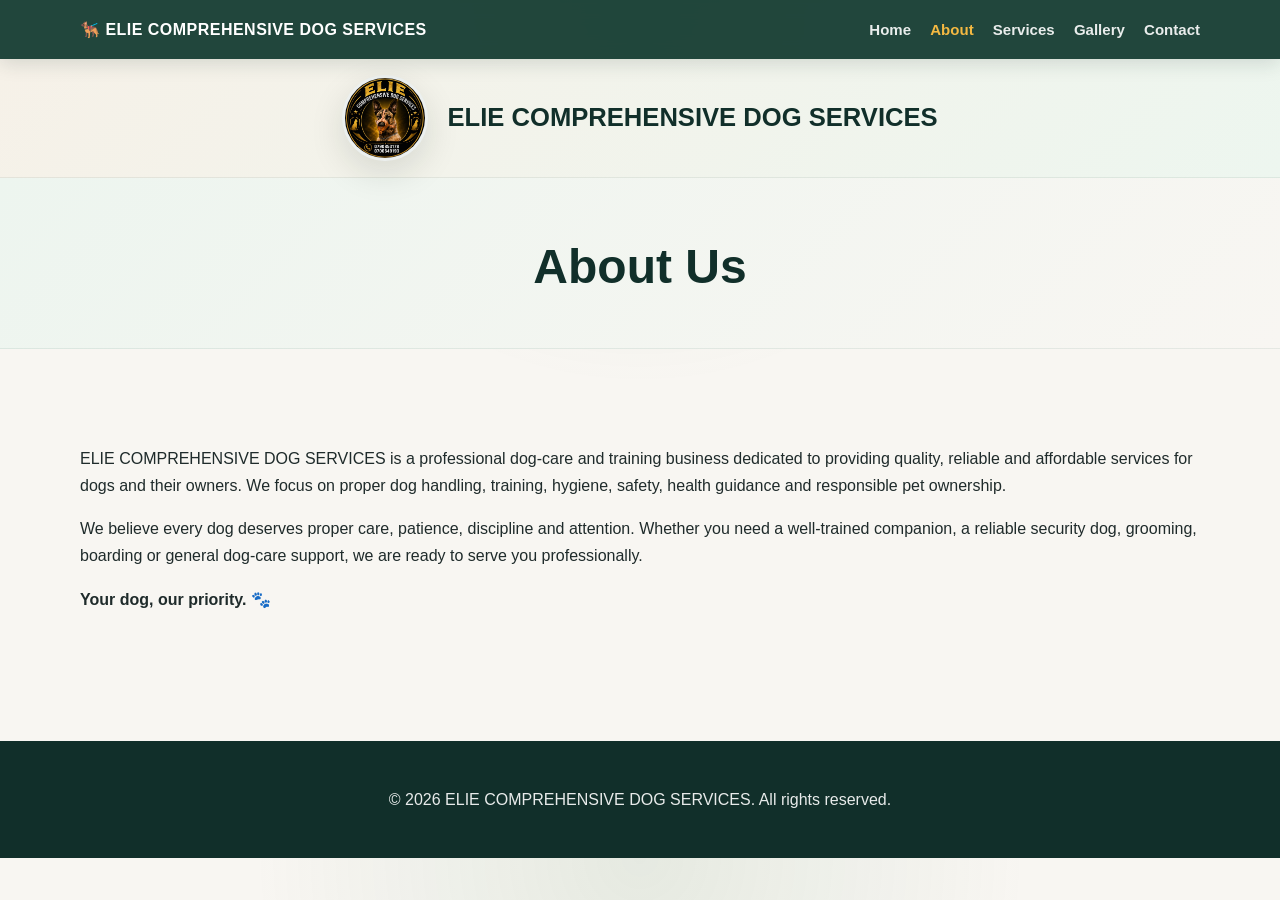
==== about.html @ 972e8dc1 "Add files via upload" ====
<!DOCTYPE html>
<html lang="en">
<head>
    <meta charset="UTF-8">
    <meta name="viewport" content="width=device-width, initial-scale=1.0">
    <title>About Us | ELIE Dog Services</title>
    <link rel="stylesheet" href="styles.css">
</head>
<body>
    <nav class="navbar">
        <div class="container">
            <div class="logo">🐕‍🦺 ELIE COMPREHENSIVE DOG SERVICES</div>
            <ul class="nav-links">
                <li><a href="index.html">Home</a></li>
                <li><a href="about.html" class="active">About</a></li>
                <li><a href="services.html">Services</a></li>
                <li><a href="gallery.html">Gallery</a></li>
                <li><a href="contact.html">Contact</a></li>
            </ul>
        </div>
    </nav>

    <section class="brand-strip">
        <div class="container brand-wrap">
            <div class="brand-logo-wrap">
                <img src="images/dog12.jpeg" alt="ELIE logo" class="brand-logo">
            </div>
            <div class="brand-text">
                <h2>ELIE COMPREHENSIVE DOG SERVICES</h2>
            </div>
        </div>
    </section>

    <section class="page-banner">
        <div class="container">
            <h1>About Us</h1>
        </div>
    </section>

    <section class="section">
        <div class="container">
            <div class="contact-box">
                <p class="about-text">
                    ELIE COMPREHENSIVE DOG SERVICES is a professional dog-care and training business dedicated to providing quality, reliable and affordable services for dogs and their owners. We focus on proper dog handling, training, hygiene, safety, health guidance and responsible pet ownership.
                </p>
                <p class="about-text" style="margin-top: 1rem;">
                    We believe every dog deserves proper care, patience, discipline and attention. Whether you need a well-trained companion, a reliable security dog, grooming, boarding or general dog-care support, we are ready to serve you professionally.
                </p>
                <p class="about-text" style="margin-top: 1rem;">
                    <strong>Your dog, our priority. 🐾</strong>
                </p>
            </div>
        </div>
    </section>

    <footer>
        <div class="container">
            <p>&copy; 2026 ELIE COMPREHENSIVE DOG SERVICES. All rights reserved.</p>
        </div>
    </footer>
</body>
</html>
---- styles.css ----
:root {
    --forest: #183f35;
    --forest-deep: #112f2a;
    --green: #5e8f67;
    --green-soft: #eaf4eb;
    --gold: #f4b942;
    --ivory: #f8f6f2;
    --white: #ffffff;
    --text: #1f2b2b;
    --muted: #5d6767;
    --border: rgba(17, 47, 42, 0.08);
    --shadow: 0 12px 35px rgba(16, 31, 28, 0.12);
}

* { box-sizing: border-box; }

html { scroll-behavior: smooth; }

body {
    margin: 0;
    font-family: Arial, Helvetica, sans-serif;
    line-height: 1.7;
    color: var(--text);
    background: radial-gradient(circle at top, rgba(94,143,103,0.12), transparent 36%), var(--ivory);
}

img { max-width: 100%; display: block; }

a { text-decoration: none; }

.container {
    width: min(1120px, 90%);
    margin: 0 auto;
}

.navbar {
    position: sticky;
    top: 0;
    z-index: 20;
    background: rgba(24, 63, 53, 0.96);
    backdrop-filter: blur(10px);
    box-shadow: 0 4px 20px rgba(17, 47, 42, 0.15);
}

.navbar .container {
    display: flex;
    align-items: center;
    justify-content: space-between;
    gap: 1rem;
    padding: 1rem 0;
}

.logo {
    color: var(--white);
    font-weight: 700;
    letter-spacing: 0.03em;
    font-size: 1rem;
}

.nav-links {
    list-style: none;
    display: flex;
    align-items: center;
    gap: 1.2rem;
    margin: 0;
    padding: 0;
    flex-wrap: wrap;
}

.nav-links a {
    color: rgba(255,255,255,0.9);
    font-size: 0.94rem;
    font-weight: 600;
}

.nav-links a:hover,
.nav-links a.active {
    color: var(--gold);
}

.brand-strip {
    background: linear-gradient(135deg, #f6f1e8, #edf6ef);
    border-bottom: 1px solid rgba(24,63,53,0.08);
}

.brand-wrap {
    display: flex;
    align-items: center;
    justify-content: center;
    gap: 1.2rem;
    padding: 1rem 0;
}

.brand-logo-wrap {
    width: 86px;
    height: 86px;
    border-radius: 50%;
    overflow: hidden;
    background: var(--white);
    box-shadow: var(--shadow);
    border: 3px solid rgba(24,63,53,0.08);
}

.brand-logo {
    width: 100%;
    height: 100%;
    object-fit: cover;
}

.brand-text h2 {
    margin: 0;
    color: var(--forest-deep);
    font-size: clamp(1.2rem, 2vw, 2.1rem);
}

.hero {
    background:
        linear-gradient(135deg, rgba(24,63,53,0.88), rgba(94,143,103,0.75)),
        url("images/dog10.jpeg") center/cover no-repeat;
    color: var(--white);
    padding: 7rem 0;
}

.hero-inner {
    display: grid;
    grid-template-columns: 1.2fr 0.8fr;
    align-items: center;
    gap: 2rem;
}

.eyebrow,
.section-tag {
    margin: 0 0 0.8rem;
    font-size: 0.76rem;
    text-transform: uppercase;
    letter-spacing: 0.14em;
    font-weight: 700;
    color: var(--gold);
}

.hero-copy h1 {
    margin: 0;
    font-size: clamp(2.5rem, 4vw, 4.2rem);
    line-height: 1.08;
    max-width: 620px;
}

.hero-text {
    max-width: 620px;
    margin: 1rem 0 0;
    color: rgba(255,255,255,0.9);
    font-size: 1.14rem;
}

.hero-actions {
    display: flex;
    gap: 1rem;
    flex-wrap: wrap;
    margin-top: 1.8rem;
}

.cta-button,
.secondary-button {
    display: inline-block;
    border-radius: 999px;
    font-weight: 700;
    transition: transform 0.2s ease, box-shadow 0.2s ease;
}

.cta-button {
    background: linear-gradient(135deg, var(--gold), #f0d070);
    color: #1a1a1a;
    padding: 0.95rem 1.7rem;
    box-shadow: 0 10px 20px rgba(244,185,66,0.35);
}

.secondary-button {
    background: rgba(255,255,255,0.12);
    color: var(--white);
    padding: 0.95rem 1.7rem;
    border: 1px solid rgba(255,255,255,0.25);
}

.cta-button:hover,
.secondary-button:hover {
    transform: translateY(-2px);
}

.hero-stats {
    display: flex;
    gap: 2rem;
    margin-top: 2rem;
    flex-wrap: wrap;
}

.hero-stats div {
    min-width: 110px;
}

.hero-stats strong {
    display: block;
    color: var(--white);
    font-size: 1.5rem;
}

.hero-stats span {
    color: rgba(255,255,255,0.8);
    font-size: 0.84rem;
}

.hero-visual {
    display: flex;
    justify-content: center;
}

.hero-image-card {
    background: rgba(255,255,255,0.08);
    border: 1px solid rgba(255,255,255,0.18);
    box-shadow: 0 20px 35px rgba(0,0,0,0.18);
    border-radius: 30px;
    padding: 0.8rem;
    max-width: 430px;
}

.hero-image-card img {
    width: 100%;
    height: 520px;
    object-fit: cover;
    border-radius: 22px;
}

.section {
    padding: 5rem 0;
}

.section h2 {
    margin: 0 0 2rem;
    text-align: center;
    color: var(--forest-deep);
    font-size: clamp(2rem, 3vw, 2.8rem);
}

.center {
    text-align: center;
}

.feature-band {
    padding-top: 3.5rem;
    padding-bottom: 2rem;
}

.feature-grid {
    display: grid;
    grid-template-columns: repeat(auto-fit, minmax(220px, 1fr));
    gap: 1.4rem;
}

.feature-card {
    background: var(--white);
    border: 1px solid var(--border);
    box-shadow: var(--shadow);
    border-radius: 20px;
    padding: 2rem 1.4rem;
    text-align: center;
}

.feature-card .icon {
    display: inline-flex;
    width: 72px;
    height: 72px;
    border-radius: 50%;
    align-items: center;
    justify-content: center;
    background: linear-gradient(135deg, var(--green-soft), #eef8f0);
    font-size: 2.2rem;
    margin-bottom: 0.8rem;
}

.feature-card h3 {
    margin: 0 0 0.5rem;
    color: var(--forest-deep);
}

.feature-card p {
    margin: 0;
    color: var(--muted);
    font-size: 0.96rem;
}

.about-wrap {
    display: grid;
    grid-template-columns: 0.9fr 1.1fr;
    gap: 2rem;
    align-items: center;
}

.about-image img {
    width: 100%;
    height: 480px;
    object-fit: cover;
    border-radius: 24px;
    box-shadow: var(--shadow);
}

.about-copy p {
    color: var(--muted);
    font-size: 1.05rem;
}

.services-grid {
    display: grid;
    grid-template-columns: repeat(auto-fit, minmax(220px, 1fr));
    gap: 1.35rem;
}

.service-card {
    background: rgba(255,255,255,0.9);
    border: 1px solid var(--border);
    border-radius: 18px;
    padding: 2rem 1.2rem;
    text-align: center;
    box-shadow: var(--shadow);
    transition: transform 0.25s ease, box-shadow 0.25s ease;
}

.service-card:hover {
    transform: translateY(-6px);
    box-shadow: 0 20px 40px rgba(17, 47, 42, 0.12);
}

.service-card .icon {
    display: inline-flex;
    width: 72px;
    height: 72px;
    border-radius: 50%;
    align-items: center;
    justify-content: center;
    background: linear-gradient(135deg, var(--green-soft), #eef8f0);
    font-size: 2.2rem;
    margin-bottom: 0.8rem;
}

.service-card h3 {
    margin: 0;
    color: var(--forest-deep);
    font-size: 1.08rem;
}

.gallery-subtitle {
    text-align: center;
    color: var(--muted);
    margin: -0.5rem 0 2rem;
}

.gallery-grid {
    display: grid;
    grid-template-columns: repeat(auto-fit, minmax(230px, 1fr));
    gap: 1.3rem;
}

.gallery-item {
    position: relative;
    height: 260px;
    overflow: hidden;
    border-radius: 18px;
    background: var(--white);
    border: 1px solid var(--border);
    box-shadow: var(--shadow);
}

.gallery-item img {
    width: 100%;
    height: 100%;
    object-fit: cover;
    transition: transform 0.35s ease;
}

.gallery-item:hover img {
    transform: scale(1.06);
}

.gallery-overlay {
    position: absolute;
    inset: 0;
    background: linear-gradient(180deg, rgba(17,47,42,0.1), rgba(17,47,42,0.72));
    display: flex;
    align-items: flex-end;
    justify-content: center;
    padding: 1rem;
    opacity: 0;
    transition: opacity 0.3s ease;
}

.gallery-item:hover .gallery-overlay {
    opacity: 1;
}

.gallery-overlay p {
    margin: 0;
    color: var(--white);
    text-align: center;
    font-weight: 700;
}

.cta-banner {
    padding-top: 0;
}

.cta-box {
    background: linear-gradient(135deg, #183f35, #5e8f67);
    border-radius: 24px;
    padding: 2rem 2.5rem;
    color: var(--white);
    display: flex;
    align-items: center;
    justify-content: space-between;
    gap: 1rem;
    box-shadow: var(--shadow);
}

.cta-box h2 {
    margin: 0;
    text-align: left;
    color: var(--white);
    font-size: clamp(1.5rem, 3vw, 2.2rem);
}

.contact-info {
    text-align: center;
    font-size: 1.05rem;
    color: var(--text);
    margin-bottom: 1.6rem;
}

.contact-info p {
    margin: 0.7rem 0;
}

footer {
    background: var(--forest-deep);
    color: rgba(255,255,255,0.9);
    text-align: center;
    padding: 1.8rem 0;
    margin-top: 2rem;
}

.page-banner {
    background: linear-gradient(135deg, #edf5ef, #f8f6f2);
    border-bottom: 1px solid rgba(24, 63, 53, 0.08);
    padding: 3rem 0 2.5rem;
    text-align: center;
}

.page-banner h1 {
    margin: 0;
    color: var(--forest-deep);
    font-size: clamp(2rem, 4vw, 3rem);
}

.page-banner p {
    margin: 0.7rem auto 0;
    max-width: 700px;
    color: var(--muted);
    font-size: 1.05rem;
}

.gallery-page-section {
    padding-top: 3rem;
}

.gallery-layout {
    display: grid;
    grid-template-columns: repeat(auto-fit, minmax(280px, 1fr));
    gap: 1.5rem;
}

.gallery-card {
    background: var(--white);
    border-radius: 18px;
    overflow: hidden;
    border: 1px solid var(--border);
    box-shadow: var(--shadow);
}

.gallery-card.featured {
    grid-column: span 2;
}

.gallery-slideshow {
    position: relative;
    height: 330px;
    overflow: hidden;
    background: #eef1ee;
}

.slides {
    display: flex;
    width: 400%;
    height: 100%;
    animation: gallerySlide 16s infinite;
}

.slide {
    position: relative;
    width: 25%;
    height: 100%;
    flex-shrink: 0;
}

.slide img {
    width: 100%;
    height: 100%;
    object-fit: cover;
    display: block;
}

.slide-label {
    position: absolute;
    left: 0;
    right: 0;
    bottom: 0;
    background: rgba(17, 47, 42, 0.72);
    color: var(--white);
    text-align: center;
    padding: 0.75rem 0.6rem;
    font-size: 0.8rem;
    font-weight: 700;
    letter-spacing: 0.02em;
}

.gallery-caption {
    text-align: center;
    font-weight: 700;
    color: var(--forest-deep);
    background: #f6f8f5;
    padding: 0.95rem 1rem;
    border-top: 1px solid rgba(17, 47, 42, 0.06);
}

@keyframes gallerySlide {
    0%, 20% { transform: translateX(0); }
    25%, 45% { transform: translateX(-25%); }
    50%, 70% { transform: translateX(-50%); }
    75%, 100% { transform: translateX(-75%); }
}

@media (max-width: 768px) {
    .navbar .container {
        flex-direction: column;
        align-items: flex-start;
    }

    .brand-wrap {
        flex-direction: column;
        text-align: center;
    }

    .brand-text {
        text-align: center;
    }

    .hero {
        padding: 5rem 0;
    }

    .hero-inner,
    .about-wrap {
        grid-template-columns: 1fr;
    }

    .cta-box {
        flex-direction: column;
        align-items: flex-start;
    }

    .cta-box h2 {
        text-align: left;
    }
}

.booking-shell {
    display: grid;
    grid-template-columns: 0.9fr 1.1fr;
    gap: 2rem;
    align-items: stretch;
}

.booking-info,
.booking-card {
    background: rgba(255, 255, 255, 0.92);
    border: 1px solid var(--border);
    border-radius: 22px;
    box-shadow: var(--shadow);
}

.booking-info {
    padding: 2.2rem;
    display: flex;
    flex-direction: column;
    justify-content: center;
    background: linear-gradient(135deg, #f3f8f3, #ffffff);
}

.booking-info h2 {
    margin: 0 0 1rem;
    text-align: left;
    color: var(--forest-deep);
    font-size: clamp(1.8rem, 3vw, 2.5rem);
}

.booking-info p {
    color: var(--muted);
    margin: 0 0 1rem;
}

.booking-points {
    list-style: none;
    margin: 0;
    padding: 0;
    display: grid;
    gap: 0.8rem;
    color: var(--forest-deep);
    font-weight: 600;
}

.booking-card {
    padding: 2rem;
}

.booking-form {
    display: grid;
    gap: 1rem;
}

.field-row {
    display: grid;
    grid-template-columns: repeat(2, minmax(0, 1fr));
    gap: 1rem;
}

.form-group {
    display: grid;
    gap: 0.45rem;
}

.full-width {
    grid-column: 1 / -1;
}

label {
    font-size: 0.88rem;
    font-weight: 700;
    color: var(--forest-deep);
}

.input-control,
.select-control,
.textarea-control {
    width: 100%;
    border: 1px solid rgba(24, 63, 53, 0.14);
    border-radius: 12px;
    background: #fff;
    color: var(--text);
    padding: 0.9rem 1rem;
    font: inherit;
    transition: border-color 0.2s ease, box-shadow 0.2s ease;
}

.input-control:focus,
.select-control:focus,
.textarea-control:focus {
    outline: none;
    border-color: rgba(24, 63, 53, 0.5);
    box-shadow: 0 0 0 4px rgba(94, 143, 103, 0.12);
}

.textarea-control {
    resize: vertical;
    min-height: 130px;
}

.form-actions {
    margin-top: 0.5rem;
}

.booking-button {
    border: none;
    border-radius: 12px;
    background: linear-gradient(135deg, var(--forest), var(--green));
    color: var(--white);
    font: inherit;
    font-weight: 700;
    padding: 1rem 1.4rem;
    cursor: pointer;
    width: 100%;
    transition: opacity 0.2s ease, transform 0.2s ease;
}

.booking-button:hover {
    opacity: 0.96;
    transform: translateY(-1px);
}

@media (max-width: 768px) {
    .booking-shell {
        grid-template-columns: 1fr;
    }

    .field-row {
        grid-template-columns: 1fr;
    }
}

/* Responsive layout */
@media (max-width: 980px) {
    .hero-inner,
    .about-wrap,
    .booking-shell {
        grid-template-columns: 1fr;
    }

    .hero-image-card img {
        height: 420px;
    }

    .cta-box {
        flex-direction: column;
        align-items: flex-start;
    }
}

@media (max-width: 760px) {
    .navbar .container {
        flex-direction: column;
        align-items: flex-start;
    }

    .nav-links {
        width: 100%;
        gap: 0.75rem 1rem;
    }

    .brand-wrap {
        flex-direction: column;
        text-align: center;
    }

    .brand-text {
        text-align: center;
    }

    .hero {
        padding: 5rem 0;
    }

    .hero-copy h1 {
        font-size: clamp(2.2rem, 9vw, 3.4rem);
    }

    .hero-actions {
        flex-direction: column;
        align-items: stretch;
    }

    .cta-button,
    .secondary-button {
        width: 100%;
        text-align: center;
    }

    .feature-grid,
    .services-grid,
    .gallery-grid {
        grid-template-columns: 1fr;
    }

    .gallery-item {
        height: 240px;
    }

    .cta-box {
        padding: 1.5rem;
    }
}

.service-hero {
    display: grid;
    grid-template-columns: 1.2fr 0.8fr;
    gap: 2rem;
    align-items: center;
    margin-bottom: 2rem;
}

.service-hero-copy h2 {
    margin: 0 0 1rem;
    text-align: left;
    color: var(--forest-deep);
    font-size: clamp(2rem, 3vw, 2.8rem);
}

.service-hero-copy p {
    color: var(--muted);
    font-size: 1.06rem;
}

.service-hero-card {
    background: linear-gradient(135deg, #f4f9f4, #ffffff);
    border: 1px solid var(--border);
    border-radius: 22px;
    padding: 2rem;
    box-shadow: var(--shadow);
}

.service-hero-card h3 {
    margin: 0 0 1rem;
    color: var(--forest-deep);
}

.service-hero-card ul {
    margin: 0;
    padding-left: 1.2rem;
    color: var(--forest-deep);
    line-height: 2;
    font-weight: 600;
}

.services-grid-large {
    grid-template-columns: repeat(auto-fit, minmax(250px, 1fr));
}

.service-card {
    min-height: 250px;
    display: flex;
    flex-direction: column;
    justify-content: center;
}

.service-card p {
    margin: 0.8rem 0 0;
    color: var(--muted);
    font-size: 0.96rem;
}

.service-process {
    background: linear-gradient(180deg, rgba(255,255,255,0.2), rgba(223, 238, 224, 0.4));
}

.process-grid {
    display: grid;
    grid-template-columns: repeat(auto-fit, minmax(220px, 1fr));
    gap: 1.4rem;
}

.process-step {
    background: rgba(255,255,255,0.9);
    border: 1px solid var(--border);
    border-radius: 18px;
    box-shadow: var(--shadow);
    padding: 1.8rem 1.4rem;
    text-align: center;
}

.process-step span {
    display: inline-flex;
    width: 50px;
    height: 50px;
    border-radius: 50%;
    align-items: center;
    justify-content: center;
    background: linear-gradient(135deg, var(--green-soft), #eef8f0);
    color: var(--forest-deep);
    font-weight: 800;
    margin-bottom: 0.8rem;
}

.process-step h3 {
    margin: 0 0 0.5rem;
    color: var(--forest-deep);
}

.process-step p {
    margin: 0;
    color: var(--muted);
}

@media (max-width: 760px) {
    .service-hero {
        grid-template-columns: 1fr;
    }
}
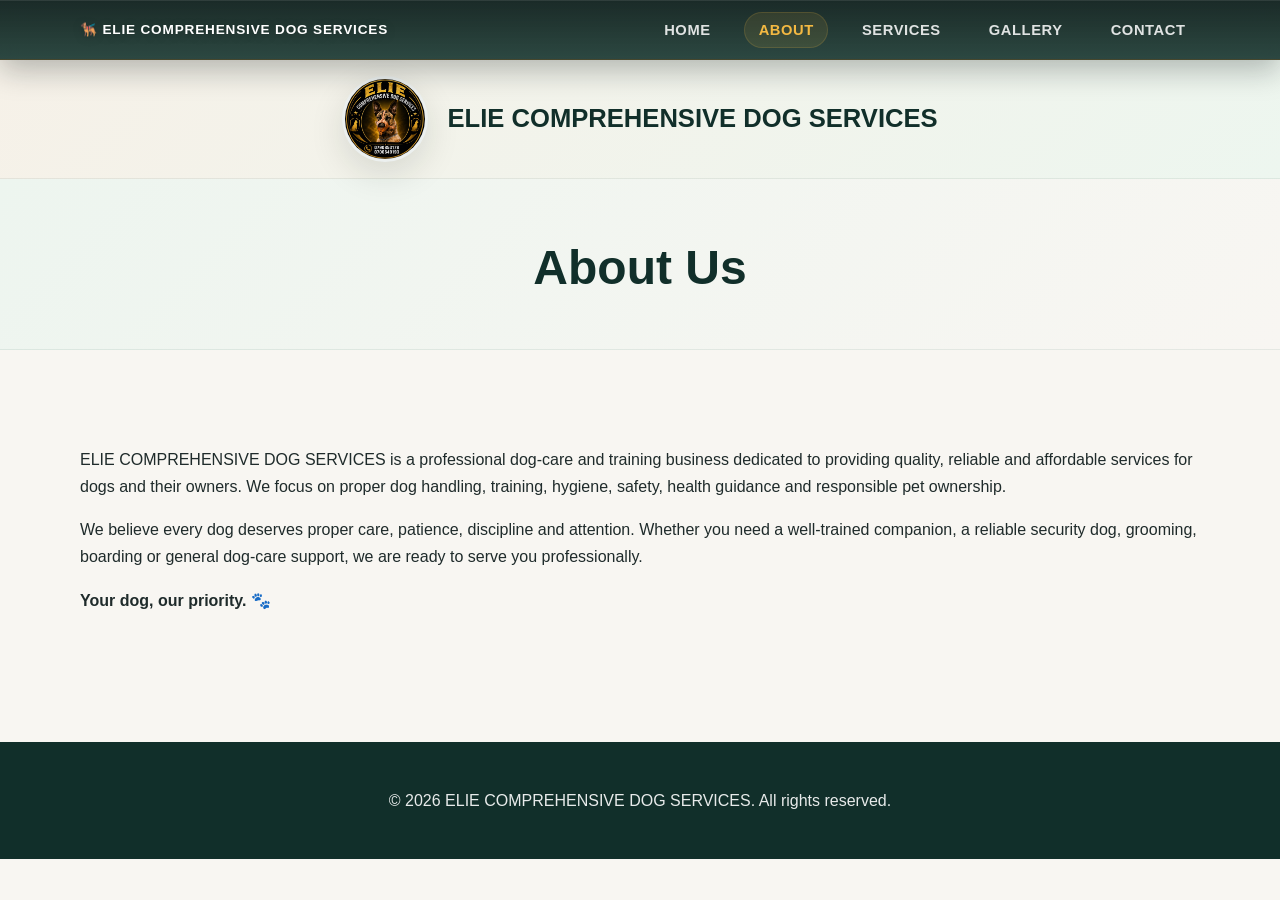
==== commit 77207b2f: "Add files via upload" ====
--- a/about.html
+++ b/about.html
@@ -6,7 +6,7 @@
     <title>About Us | ELIE Dog Services</title>
     <link rel="stylesheet" href="styles.css">
 </head>
-<body>
+<body class="page-bg">
     <nav class="navbar">
         <div class="container">
             <div class="logo">🐕‍🦺 ELIE COMPREHENSIVE DOG SERVICES</div>
@@ -17,6 +17,16 @@
                 <li><a href="gallery.html">Gallery</a></li>
                 <li><a href="contact.html">Contact</a></li>
             </ul>
+            <div class="nav-select-wrap">
+                <select class="mobile-nav-select" aria-label="Main navigation" onchange="if (this.value) window.location.href = this.value;">
+                    <option value="">Menu</option>
+                    <option value="index.html">Home</option>
+                    <option value="about.html" selected>About</option>
+                    <option value="services.html">Services</option>
+                    <option value="gallery.html">Gallery</option>
+                    <option value="contact.html">Contact</option>
+                </select>
+            </div>
         </div>
     </nav>
 
--- a/styles.css
+++ b/styles.css
@@ -24,6 +24,10 @@
     background: radial-gradient(circle at top, rgba(94,143,103,0.12), transparent 36%), var(--ivory);
 }
 
+body.page-bg {
+    background: var(--ivory);
+}
+
 img { max-width: 100%; display: block; }
 
 a { text-decoration: none; }
@@ -37,9 +41,10 @@
     position: sticky;
     top: 0;
     z-index: 20;
-    background: rgba(24, 63, 53, 0.96);
-    backdrop-filter: blur(10px);
-    box-shadow: 0 4px 20px rgba(17, 47, 42, 0.15);
+    background: linear-gradient(180deg, rgba(12, 29, 26, 0.94), rgba(21, 52, 46, 0.9));
+    backdrop-filter: blur(12px);
+    box-shadow: 0 10px 30px rgba(9, 23, 20, 0.28), inset 0 1px 0 rgba(255,255,255,0.09);
+    border-bottom: 1px solid rgba(244, 185, 66, 0.2);
 }
 
 .navbar .container {
@@ -52,9 +57,11 @@
 
 .logo {
     color: var(--white);
-    font-weight: 700;
-    letter-spacing: 0.03em;
-    font-size: 1rem;
+    font-weight: 800;
+    letter-spacing: 0.06em;
+    font-size: 0.85rem;
+    text-transform: uppercase;
+    text-shadow: 0 2px 10px rgba(0, 0, 0, 0.25);
 }
 
 .nav-links {
@@ -67,15 +74,52 @@
     flex-wrap: wrap;
 }
 
+.nav-select-wrap {
+    display: none;
+    width: 100%;
+    margin-top: 0.8rem;
+}
+
+.mobile-nav-select {
+    width: 100%;
+    appearance: none;
+    border: 1px solid rgba(244, 185, 66, 0.35);
+    border-radius: 12px;
+    background: rgba(12, 29, 26, 0.82);
+    color: var(--white);
+    font: inherit;
+    font-weight: 700;
+    padding: 0.9rem 1rem;
+    outline: none;
+    letter-spacing: 0.04em;
+    text-transform: uppercase;
+    box-shadow: 0 10px 24px rgba(0, 0, 0, 0.18);
+    background-image: linear-gradient(45deg, transparent 50%, var(--gold) 50%), linear-gradient(135deg, var(--gold) 50%, transparent 50%);
+    background-position: calc(100% - 18px) calc(50% - 2px), calc(100% - 12px) calc(50% - 2px);
+    background-size: 6px 6px, 6px 6px;
+    background-repeat: no-repeat;
+}
+
+.mobile-nav-select option {
+    color: var(--text);
+}
+
 .nav-links a {
-    color: rgba(255,255,255,0.9);
-    font-size: 0.94rem;
-    font-weight: 600;
+    color: rgba(255,255,255,0.86);
+    font-size: 0.92rem;
+    font-weight: 700;
+    padding: 0.6rem 0.9rem;
+    border-radius: 999px;
+    letter-spacing: 0.04em;
+    text-transform: uppercase;
+    transition: all 0.25s ease;
 }
 
 .nav-links a:hover,
 .nav-links a.active {
     color: var(--gold);
+    background: rgba(244, 185, 66, 0.1);
+    box-shadow: inset 0 0 0 1px rgba(244, 185, 66, 0.15);
 }
 
 .brand-strip {
@@ -436,6 +480,76 @@
     margin: 0.7rem 0;
 }
 
+.pricing-card {
+    max-width: 430px;
+    margin: 1.5rem auto 0;
+    background: linear-gradient(135deg, rgba(24, 63, 53, 0.96), rgba(94, 143, 103, 0.92));
+    border: 1px solid rgba(255, 255, 255, 0.12);
+    border-radius: 20px;
+    box-shadow: 0 20px 40px rgba(16, 31, 28, 0.18);
+    padding: 1.1rem;
+    text-align: left;
+}
+
+.pricing-header {
+    display: flex;
+    align-items: center;
+    justify-content: space-between;
+    gap: 0.75rem;
+    margin-bottom: 1rem;
+    padding-bottom: 0.8rem;
+    border-bottom: 1px solid rgba(255, 255, 255, 0.16);
+}
+
+.pricing-badge {
+    display: inline-flex;
+    align-items: center;
+    justify-content: center;
+    padding: 0.38rem 0.7rem;
+    border-radius: 999px;
+    background: rgba(244, 185, 66, 0.18);
+    border: 1px solid rgba(244, 185, 66, 0.35);
+    color: #f8d981;
+    font-size: 0.7rem;
+    font-weight: 700;
+    letter-spacing: 0.1em;
+    text-transform: uppercase;
+}
+
+.pricing-header h3 {
+    margin: 0;
+    color: var(--white);
+    font-size: 1.2rem;
+    font-weight: 700;
+}
+
+.pricing-list {
+    display: grid;
+    gap: 0.7rem;
+}
+
+.pricing-item {
+    display: flex;
+    align-items: center;
+    justify-content: space-between;
+    gap: 1rem;
+    background: rgba(255, 255, 255, 0.08);
+    border: 1px solid rgba(255, 255, 255, 0.08);
+    border-radius: 12px;
+    padding: 0.9rem 0.95rem;
+}
+
+.pricing-item span {
+    color: rgba(255, 255, 255, 0.9);
+    font-weight: 600;
+}
+
+.pricing-item strong {
+    color: var(--white);
+    font-size: 1.04rem;
+    letter-spacing: 0.02em;
+}
+
 footer {
     background: var(--forest-deep);
     color: rgba(255,255,255,0.9);
@@ -547,7 +661,15 @@
 @media (max-width: 768px) {
     .navbar .container {
         flex-direction: column;
-        align-items: flex-start;
+        align-items: stretch;
+    }
+
+    .nav-links {
+        display: none;
+    }
+
+    .nav-select-wrap {
+        display: block;
     }
 
     .brand-wrap {
@@ -736,8 +858,14 @@
     }
 
     .nav-links {
+        display: none;
         width: 100%;
         gap: 0.75rem 1rem;
+    }
+
+    .nav-select-wrap {
+        display: block;
+        width: 100%;
     }
 
     .brand-wrap {
